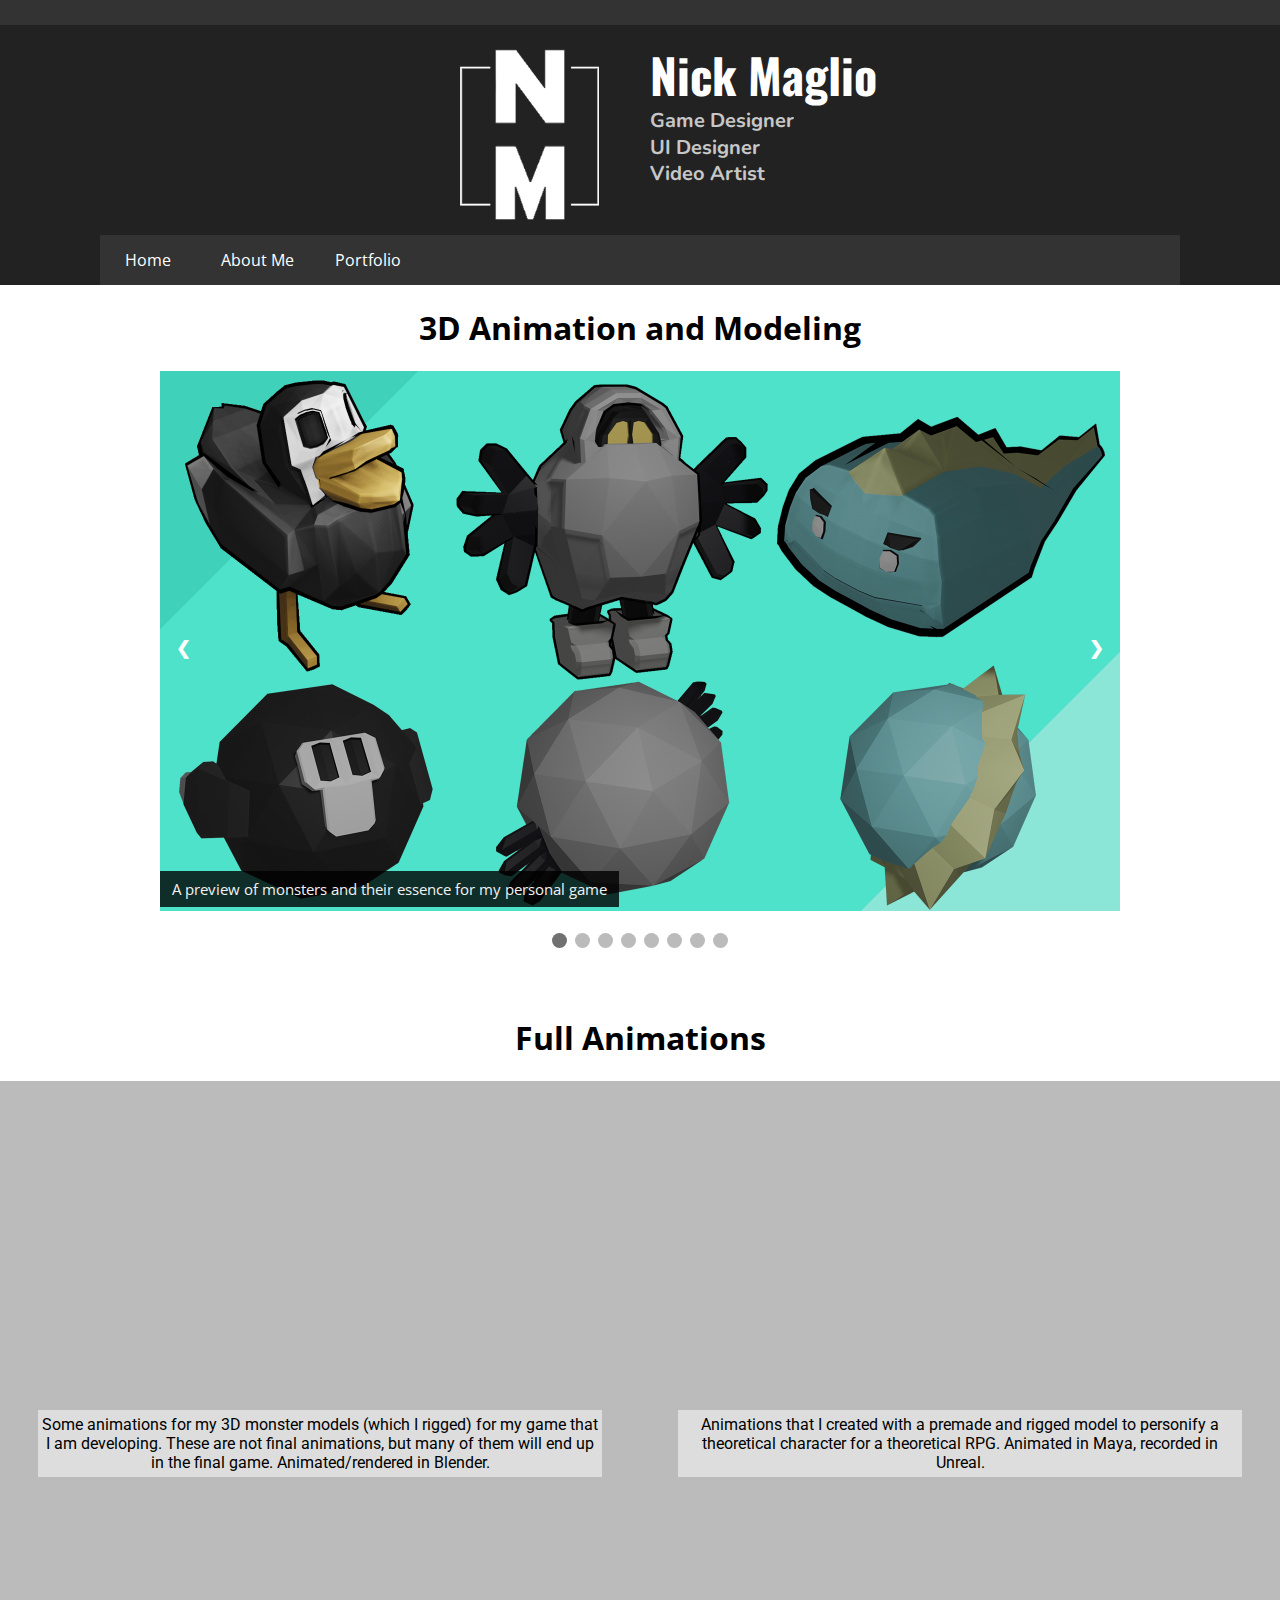
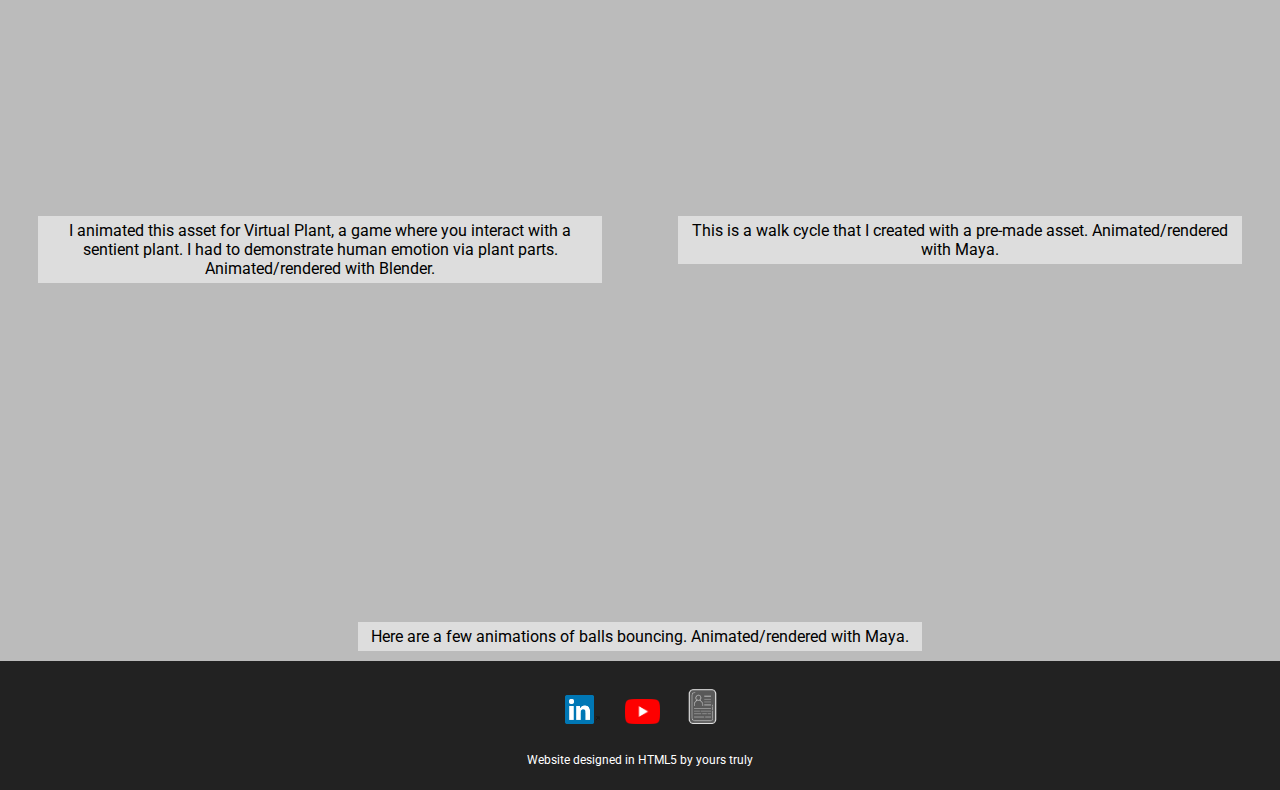
==== 3danimation.html @ 5799abfd "initial commit" ====
<!DOCTYPE html>
<html>
  <head><meta charset="windows-1252">
    
    <meta name="viewport" content="width=device-width">
    <title>3D Animations</title>
    <link href="style.css" rel="stylesheet" type="text/css" />
  </head>
  <header>
	<section style = "margin: auto;">
		<article style = "padding-bottom: 0; overflow: auto; background-color: #222;">
			<a href = "index.html"><img class = "logo" src="images/logo no text.png" style = "height: 200px; width: 200px;"></a>
		</article>
		<article style = "padding-bottom: 0; overflow: auto; background-color: #222;">
			<div>
				<style scoped>
				.logo-header {
					font-family: 'Oswald', sans-serif; 
					text-align: left; 
					margin-left: 0;
				}
				.logo-desc {
					line-height: 50%; 
					font-family: 'Nunito', sans-serif; 
					text-align: left;
				}
					@media (max-width: 1000px) {
						.logo-header {
							margin-top: 0;
							margin-left: 7.5%;
							text-align: center;
						}
						.logo-desc {
							text-align: center;
						}
					}
				</style>
				<h1 class = "logo-header">Nick Maglio</h1>
				<h2 class = "logo-desc">Game Designer </h2>
				<h2 class = "logo-desc">UI Designer</h2>
				<h2 class = "logo-desc">Video Artist </h2>
			</div>
		</article>
	</section>	
	  <nav>
		<ul>
			<script language="javascript" type="text/javascript" 
			src="nav.txt"></script>
		</ul>
	  </nav>
  </header>
	<h1>3D Animation and Modeling</h1>
	<p></p>
	<div class="slideshow-container">

	<div class="mySlides fade">
		<img src="images/monsters and essence.png" style="width:100%">
		<div class="text">A preview of monsters and their essence for my personal game</div>
	</div>
	
	<div class="mySlides fade">
		<img src="images/squirrel inquisition.png" style="width:100%">
		<div class="text">Squirrel board game pieces in the style of Root</div>
	</div>

	<div class="mySlides fade">
		<img src="images/wind farm stylized.png" style="width:100%">
		<div class="text">A wind farm with a stylized background</div>
	</div>

	<div class="mySlides fade">
		<img src="images/medical camp render.png" style="width:100%">
		<div class="text">A futuristic medical camp</div>
	</div>

	<div class="mySlides fade">
		<img src="images/neighborhood final render.png" style="width:100%">
		<div class="text">A futuristic residential neighborhood</div>
	</div>

	<div class="mySlides fade">
		<img src="images/military camp final render.png" style="width:100%">
		<div class="text">A futuristic outpost</div>
	</div>
	
	<div class="mySlides fade">
		<img src="images/posture render.png" style="width:100%">
		<div class="text">Posing practice with a premade asset</div>
	</div>
	
	<div class="mySlides fade">
		<img src="images/balancerender.png" style="width:100%">
		<div class="text">Posing practice with a premade asset</div>
	</div>

	<a class="prev" onclick="plusSlides(-1)">&#10094;</a>
	<a class="next" onclick="plusSlides(1)">&#10095;</a>

	</div>
	<br>

	<div style="text-align:center">
		<span class="dot" onclick="currentSlide(1)"></span> 
		<span class="dot" onclick="currentSlide(2)"></span> 
		<span class="dot" onclick="currentSlide(3)"></span> 
		<span class="dot" onclick="currentSlide(4)"></span> 
		<span class="dot" onclick="currentSlide(5)"></span> 
		<span class="dot" onclick="currentSlide(6)"></span> 
		<span class="dot" onclick="currentSlide(7)"></span> 
		<span class="dot" onclick="currentSlide(8)"></span> 
	</div>
	
	<h1><br>Full Animations<br></h1>
	<section>
		<article>
			<iframe style="width:min(75vw, 560px); height:min(44vw, 315px);" src="https://www.youtube.com/embed/ApR7310IxBo" frameborder="0" allow="accelerometer; autoplay; encrypted-media; gyroscope; picture-in-picture" allowfullscreen></iframe>
			<p>Some animations for my 3D monster models (which I rigged) for my game that I am developing. These are not final animations, but many of them will end up in the final game. Animated/rendered in Blender.</p>
		</article>
		<article>
			<iframe style="width:min(75vw, 560px); height:min(44vw, 315px);" src="https://www.youtube.com/embed/JQQ9IUxaKbg" frameborder="0" allow="accelerometer; autoplay; encrypted-media; gyroscope; picture-in-picture" allowfullscreen></iframe>
			<p>Animations that I created with a premade and rigged model to personify a theoretical character for a theoretical RPG. Animated in Maya, recorded in Unreal.</p>
		</article>
		<article>
			<iframe style="width:min(75vw, 560px); height:min(44vw, 315px);" src="https://www.youtube.com/embed/YDCTA9dzVHs" frameborder="0" allow="accelerometer; autoplay; encrypted-media; gyroscope; picture-in-picture" allowfullscreen></iframe>
			<p>I animated this asset for Virtual Plant, a game where you interact with a sentient plant. I had to demonstrate human emotion via plant parts. Animated/rendered with Blender.</p>
		</article>
		<article>
			<iframe style="width:min(75vw, 560px); height:min(44vw, 315px);" src="https://www.youtube.com/embed/2JgvOtdsOyg" frameborder="0" allow="accelerometer; autoplay; encrypted-media; gyroscope; picture-in-picture" allowfullscreen></iframe>
			<p>This is a walk cycle that I created with a pre-made asset. Animated/rendered with Maya.</p>
			
		</article>
		<article>
			<iframe style="width:min(75vw, 560px); height:min(44vw, 315px);" src="https://www.youtube.com/embed/gx-M6PAfHMk" frameborder="0" allow="accelerometer; autoplay; encrypted-media; gyroscope; picture-in-picture" allowfullscreen></iframe>
			<p>Here are a few animations of balls bouncing. Animated/rendered with Maya.</p>
		</article>
	</section>
	<script>
	var slideIndex = 1;
	showSlides(slideIndex);
	
	function plusSlides(n) {
	showSlides(slideIndex += n);
	}

	function currentSlide(n) {
	showSlides(slideIndex = n);
	}

	function showSlides(n) {
	var i;
	var slides = document.getElementsByClassName("mySlides");
	var dots = document.getElementsByClassName("dot");
	if (n > slides.length) {slideIndex = 1}    
	if (n < 1) {slideIndex = slides.length}
	for (i = 0; i < slides.length; i++) {
		slides[i].style.display = "none";  
	}
	for (i = 0; i < dots.length; i++) {
		dots[i].className = dots[i].className.replace(" active", "");
	}
	slides[slideIndex-1].style.display = "block";  
	dots[slideIndex-1].className += " active";
	}	
	</script>
  
  
	<footer>
	    <script language="javascript" type="text/javascript" 
	    src="footer.txt"></script>
    </footer>
</html>
---- style.css ----
@import url('https://fonts.googleapis.com/css2?family=Roboto:wght@300&display=swap');
@import url('https://fonts.googleapis.com/css2?family=Open+Sans&display=swap');
@import 
url('https://fonts.googleapis.com/css2?family=Oswald&display=swap');
@import url('https://fonts.googleapis.com/css2?family=Nunito:wght@200&display=swap');

html, body {
	margin: 0;
	padding: 0;
}

h1 {
	font-family: 'Open Sans', sans-serif;
}
p {
	font-family: 'Roboto', sans-serif;
}

header {
	background-color: #222;
	border-top-style: solid;
	border-top-width: 25px;
	border-top-color: #333;
	width: 99%;
	padding-left: .5%;
	padding-right: .5%;
	text-align: center;
	color: white;
	font-family: 'Roboto', sans-serif;
}
footer {
	border: solid;
	border-color: #222;
}

header h1 {
	line-height: 35%;
}
header h2 {
	line-height: 35%;
	font-size: min(4vw, 125%);
	font-family: 'Roboto';
	opacity: .75;
}
header li a {
	font-family: 'Open Sans', sans-serif;
	font-size: min(4vw, 100%);
	display: block;
	color: white;
	padding: 14px 25px;
	text-decoration: none;
}
header li a:hover {
	font-family: 'Open Sans', sans-serif;
	background-color: #111;
}

footer p {
	margin-top: 0;
	padding-bottom: 8px;
}

body h1 {
	margin-left: 7.5%;
	margin-right: 7.5%;
	text-align: center;
}

body img {
	width: 35%;
	height: 35%;
}
body p {
	margin-left: 7.5%;
	margin-right: 7.5%;
	text-align: center;
}

section {
	display: -webkit-flex;
	display: flex;
	flex-wrap: wrap;
	text-align: center;
}

section h1 {
	font-size: 300%;
	text-align: center;
}

section p {
	padding-top: 5px;
	padding-bottom: 5px;
	padding-left: 2px;
	padding-right: 2px;
	text-align: center;
	background: rgb(255,255,255,.5);
}

article {
	-webkit-flex: 3;
	-ms-flex: 3;
	flex: 3;
	background-color: #bbb;
	padding: 10px;
	justify-content: center;
}

article p {
	width:min(75vw, 560px);
	margin: auto;
}

nav ul { /*bar format*/
	list-style-type: none;
	margin-bottom: 0px;
	margin-top: 0px;
	padding: 0px;
	overflow: hidden;
	background-color: #333;
	
}
footer {
	bottom: 0;
	background-color: #222;
	text-align: center;
	left: -7.5%;
	font-size: 75%;
	color: white;
}
footer img {
	width: 35px;
	padding: 25px 10px 25px 15px;
}

.dropdown-content {
	font-family: 'Open Sans', sans-serif;
	display: none;
	position: absolute;
	background-color: #f9f9f9;
	box-shadow: 0px 8px 16px 0px rgba(0,0,0,0.2);
	z-index: 1;
}

.dropdown-content a {
	font-family: 'Open Sans', sans-serif;
	float: none;
	color: black;
	padding: 12px 16px;
	text-decoration: none;
	display: block;
}

.dropdown-content a:hover {
	background-color: #ddd;
}

.dropdown:hover .dropdown-content {
	display: block;
}

.dropdown {
	font-family: 'Open Sans', sans-serif;
	overflow: hidden;
}

.dropdown:hover {
	background-color: #111;
}

.dropdown .dropbtn {
	font-size: min(4vw, 100%);  
	border: none;
	outline: none;
	color: white;
	padding: 14px 16px;
	background-color: inherit;
	font-family: inherit;
}

.skillcontainer {
	position: relative;
	height: min(300px, 29vw);
	overflow: hidden;
}

.skillcontainer img {
	position: absolute;
	top: 50%;
	width:100%;
	height:200%;
	left: 50%;
	transform: translate(-50%, -50%);
}

.skillcontainer h1 {
	text-align: center;
	font-size: min(7.5vw, 400%);
	text-shadow: 2px 2px black;
}

.skillcontainer .content {
	position: absolute;
	background: rgb(0,0,0);
	background: rgb(0,0,0,.65);
	transition: .3s;
	color: white;
	bottom: 0;
	width: 100%;
	height: 100%;
}

.skillcontainer .content:hover {
	background: rgb(0,0,0,.25)
}


@media (max-width: 1000px) {
  section {
    -webkit-flex-direction: column;
    flex-direction: column;
  }
}

@media (min-width: 1000px) {
	.skillcontainer,nav {
		width: 1080px;
		margin: auto;
	}
	header section article img {
		float: right;
	}
}
@media (max-width: 500px) {
	li, .dropdown{
		float: center;
		margin: auto;
	}
	.dropdown-content {
		position:relative;
	}
}
@media (min-width: 500px) {
	li, .dropdown{
		float: left;
		margin: auto;
	}
}

/* Slideshow container */
.slideshow-container {
  width:min(75vw, 1120px); 
  position: relative;
  margin: auto;
}

/* Next & previous buttons */
.prev, .next {
  cursor: pointer;
  position: absolute;
  top: 50%;
  width: auto;
  padding: 16px;
  margin-top: -22px;
  color: white;
  font-weight: bold;
  font-size: 18px;
  transition: 0.6s ease;
  border-radius: 0 3px 3px 0;
  user-select: none;
}

/* Position the "next button" to the right */
.next {
  right: 0;
  border-radius: 3px 0 0 3px;
}

/* On hover, add a black background color with a little bit see-through */
.prev:hover, .next:hover {
  background-color: rgba(0,0,0,0.8);
}

/* Caption text */
.text {
  font-family: 'Open Sans', sans-serif;
  background-color: rgba(0,0,0,0.8);
  color: #f2f2f2;
  font-size: 15px;
  padding: 8px 12px;
  position: absolute;
  bottom: 8px;
  text-align: center;
}

/* The dots/bullets/indicators */
.dot {
  cursor: pointer;
  height: 15px;
  width: 15px;
  margin: 0 2px;
  background-color: #bbb;
  border-radius: 50%;
  display: inline-block;
  transition: background-color 0.6s ease;
}

.active, .dot:hover {
  background-color: #717171;
}
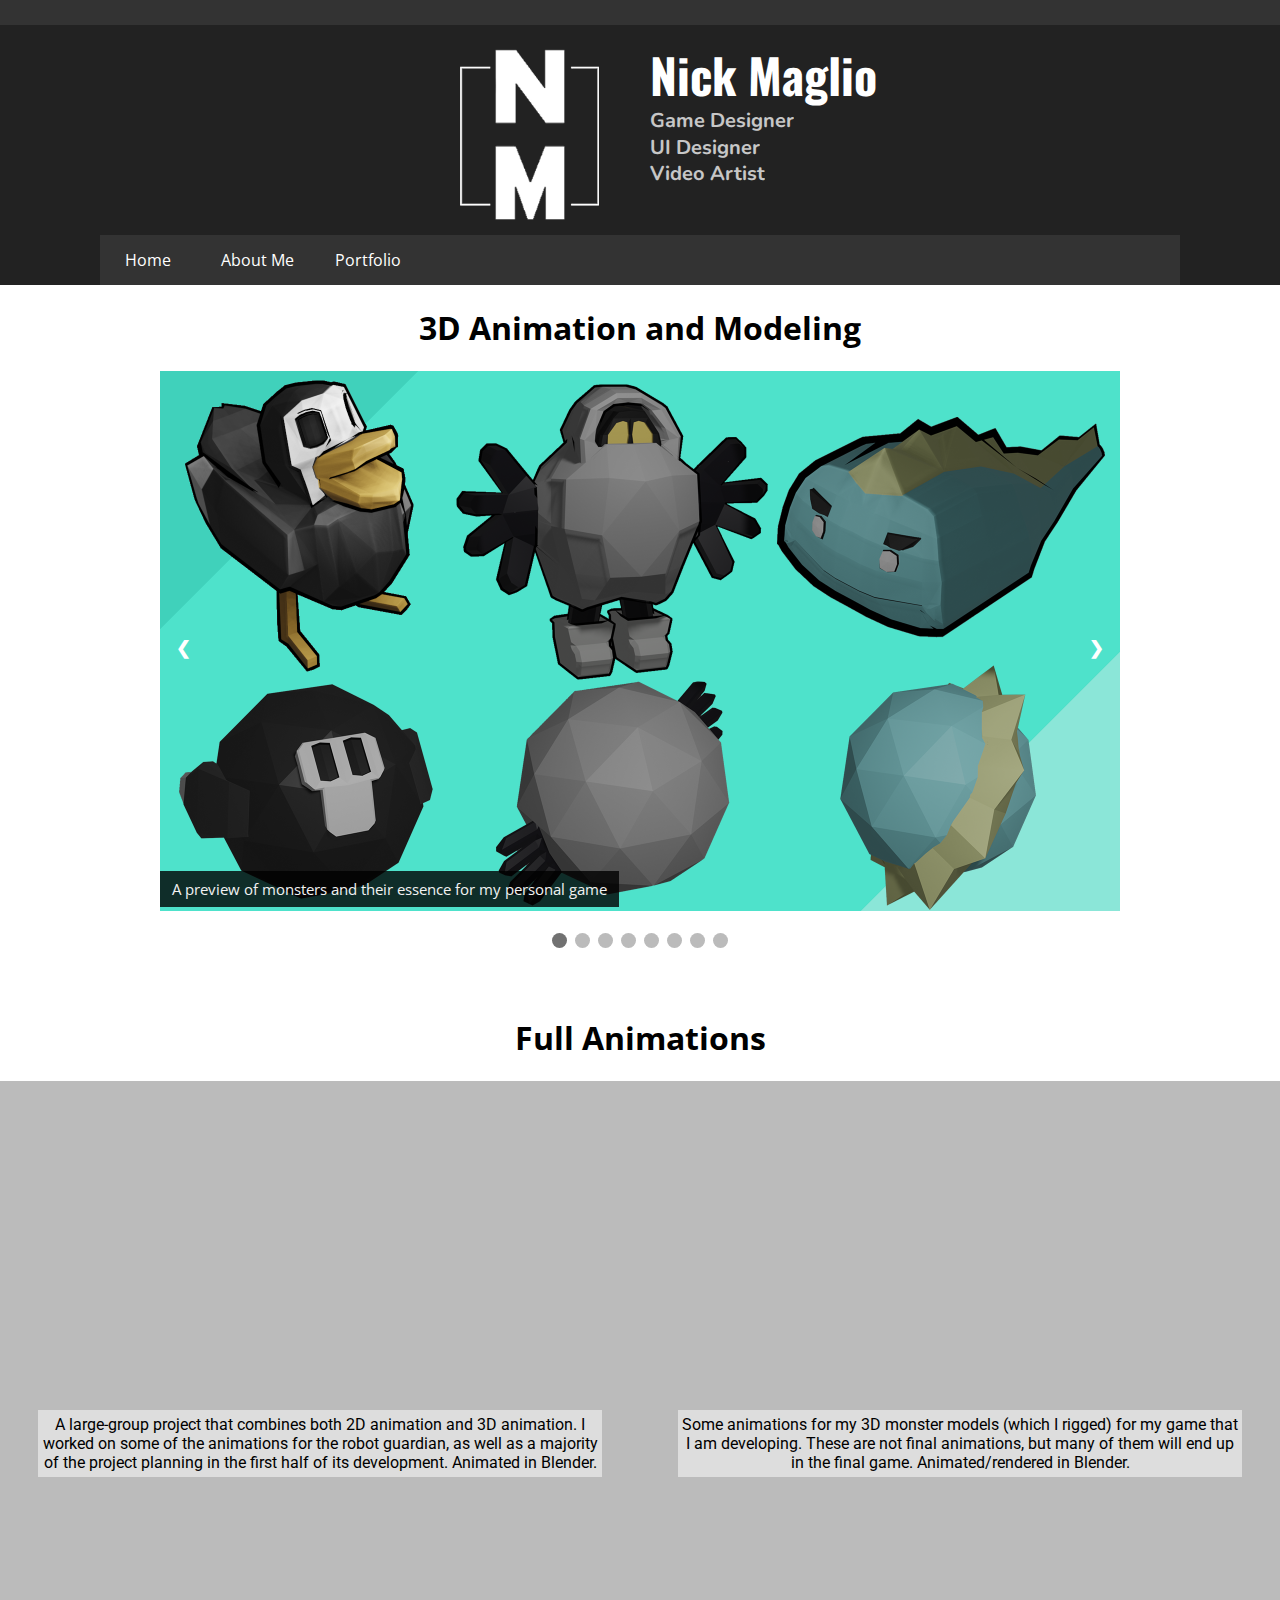
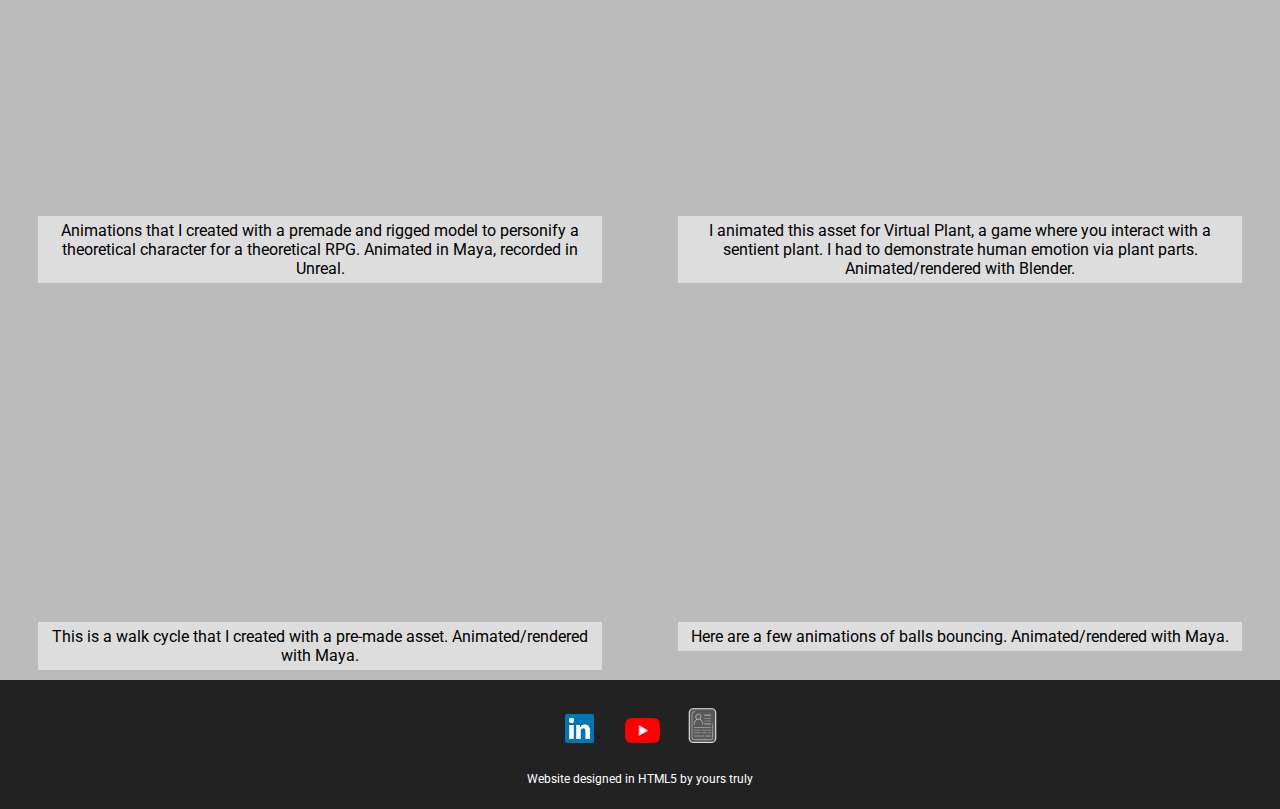
==== commit 16f5d8c7: "final semester projects" ====
--- a/3danimation.html
+++ b/3danimation.html
@@ -112,6 +112,10 @@
 	
 	<h1><br>Full Animations<br></h1>
 	<section>
+		<article> 
+			<iframe style="width:min(75vw, 560px); height:min(44vw, 315px);" src="https://www.youtube.com/embed/hnIqmKJntzQ" frameborder="0" allow="accelerometer; autoplay; encrypted-media; gyroscope; picture-in-picture" allowfullscreen></iframe>
+			<p>A large-group project that combines both 2D animation and 3D animation. I worked on some of the animations for the robot guardian, as well as a majority of the project planning in the first half of its development. Animated in Blender.</p>
+		</article>
 		<article>
 			<iframe style="width:min(75vw, 560px); height:min(44vw, 315px);" src="https://www.youtube.com/embed/ApR7310IxBo" frameborder="0" allow="accelerometer; autoplay; encrypted-media; gyroscope; picture-in-picture" allowfullscreen></iframe>
 			<p>Some animations for my 3D monster models (which I rigged) for my game that I am developing. These are not final animations, but many of them will end up in the final game. Animated/rendered in Blender.</p>
